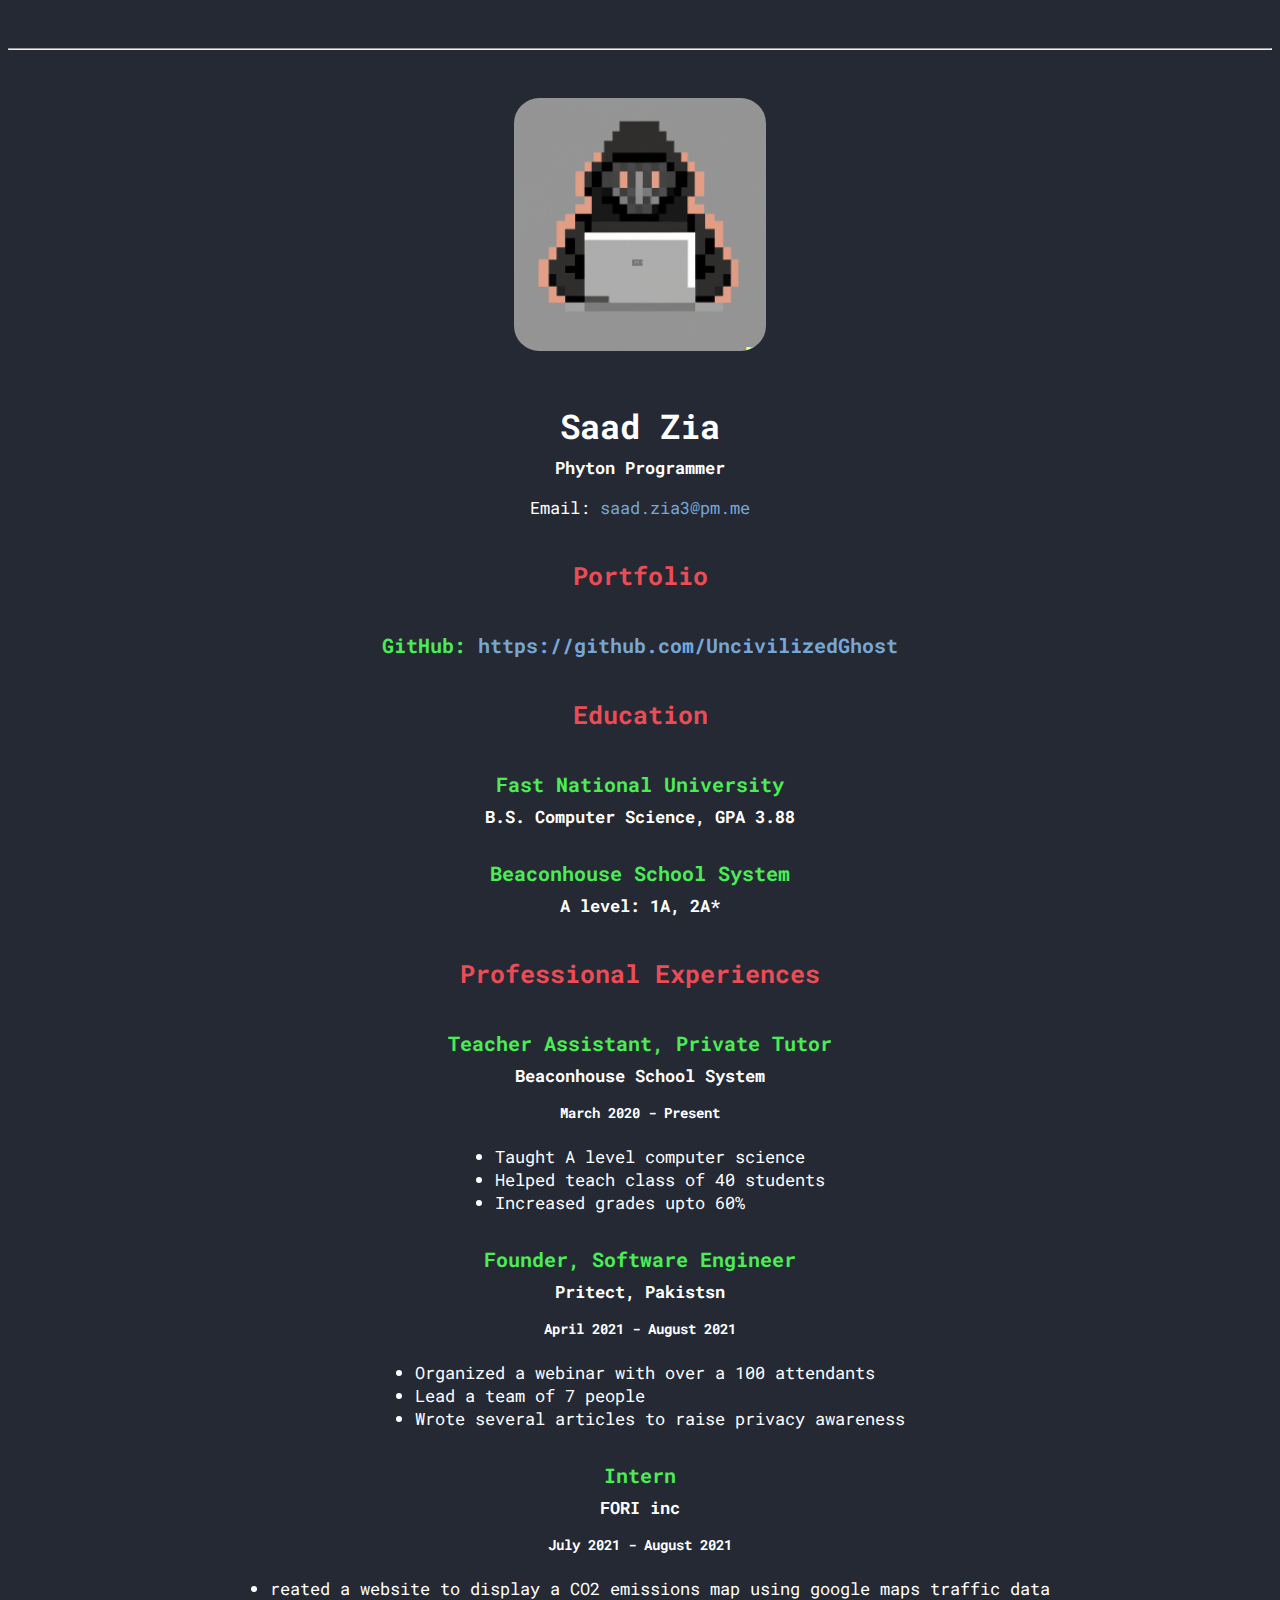
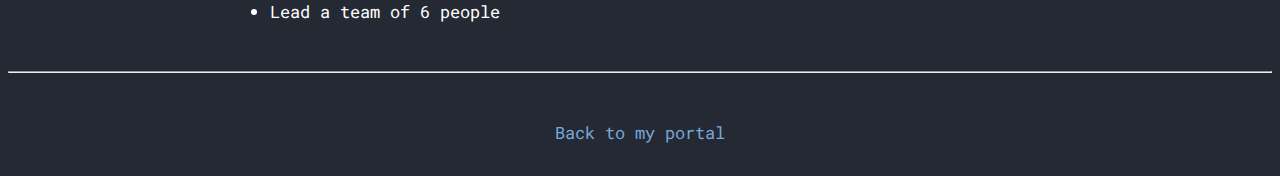
==== resume.html @ c791893d "Add files via upload" ====
<!doctype html>

<!-- this is a comment for human! -->

<html lang="en">

  <header>
    <title>Saad Zia's Resume</title>
    <link rel="stylesheet" href="css/master.css">
    <link rel=="FaviconIcon" href="favicon.ico" type="image/x-icon">
    <link rel=="shortcut" href="favicon.ico" type="image/x-icon">
    <meta name="viewport" content="windth=device-width, inital-scale=1, shrink-to-fit=no">
    <link href='https://fonts.googleapis.com/css?family=Roboto Mono' rel='stylesheet'>
	<style>img {border-radius: 10%;}</style>
  </header>


  <body>
    <hr>

    <img src="images/headshot.png" alt="Profile Picture" width="20%">


    <h1>Saad Zia</h1>
    <h4>Phyton Programmer</h4>

    <p>Email: <a href="mailto:saad.zia3@pm.me" target="_blank">saad.zia3@pm.me</a></p>
    <!-- don't post physical address, personal phone number or other personal information on the web! -->

    <h2>Portfolio</h2>
      <h3>GitHub: <a href="https://github.com/UncivilizedGhost" target="_blank">https://github.com/UncivilizedGhost</a></h3>

    <h2>Education</h2>

    <h3>Fast National University</h3>
    <h4>B.S. Computer Science, GPA 3.88</h4>

    <h3>Beaconhouse School System</h3>
    <h4>A level: 1A, 2A*</h4>





    <h2>Professional Experiences</h2>

    <h3>Teacher Assistant, Private Tutor</h3>
    <h4>Beaconhouse School System</h4>
    <h5>March 2020 - Present</h5>
      <ul>
        <li>Taught A level computer science</li>
        <li>Helped teach class of 40 students</li>
	  <li>Increased grades upto 60%</li>
      </ul>


    <h3>Founder, Software Engineer</h3>
    <h4>Pritect, Pakistsn</h4>
    <h5>April 2021 - August 2021</h5>
      <ul>
        <li>Organized a webinar with over a 100 attendants</li>
        <li>Lead a team of 7 people</li>
	  <li>Wrote several articles to raise privacy awareness</li>
      </ul>
  </body>

    <h3>Intern</h3>
    <h4>FORI inc</h4>
    <h5>July 2021 - August 2021</h5>
      <ul>
        <li>reated a website to display a CO2 emissions map using google maps traffic data</li>
        <li>Lead a team of 6 people</li>
      </ul>
  </body>





  <footer>
  <hr>
  <p><a href="index.html">Back to my portal</a><p>
  </footer>

</html>
---- css/master.css ----
/* Cascading stylesheet for the website */

/* Text inside these asterisks and slashes are comments for human */

  a {
    color: #77a7d7;
    text-decoration: none; /* This means we do not want hyperlinks to be underlined */
  }

  a:hover {
    color: red;
    text-decoration: none; /* This means we do not want hyperlinks to be underlined */
  }



 
  body {
    background-color: #242933;
    color: white;
    font-family: 'Roboto Mono', monospace;
    text-align: center;
    font-size: 1.05em;
   }

  footer {
    margin-top: 2rem;
    margin-bottom: 2rem;
  }

  h1 {
    margin-bottom: 0.5rem;
    margin-top: 3rem;
   }

  h2 {
    color: #ec4c56;
    margin-bottom: 2.5rem;
    margin-top: 2.5rem; both the bottom margin and top margin to 2.5rem here */
   }

  h3 {
	color:#4cec56; 
    margin-bottom: 0;
    margin-top: 2rem;
  }

  h4 {
    margin-bottom: 1rem;
    margin-top: 0.5rem;
  }

  h5 {
    margin-top: 0.5rem;
  }

  hr {
    margin-bottom: 3rem;
    margin-top: 3rem;
  }

  /* this controls how the bullet points in the resume page looks */
  ul {
    display: table;
    margin: 0 auto;
    text-align: left;
  }
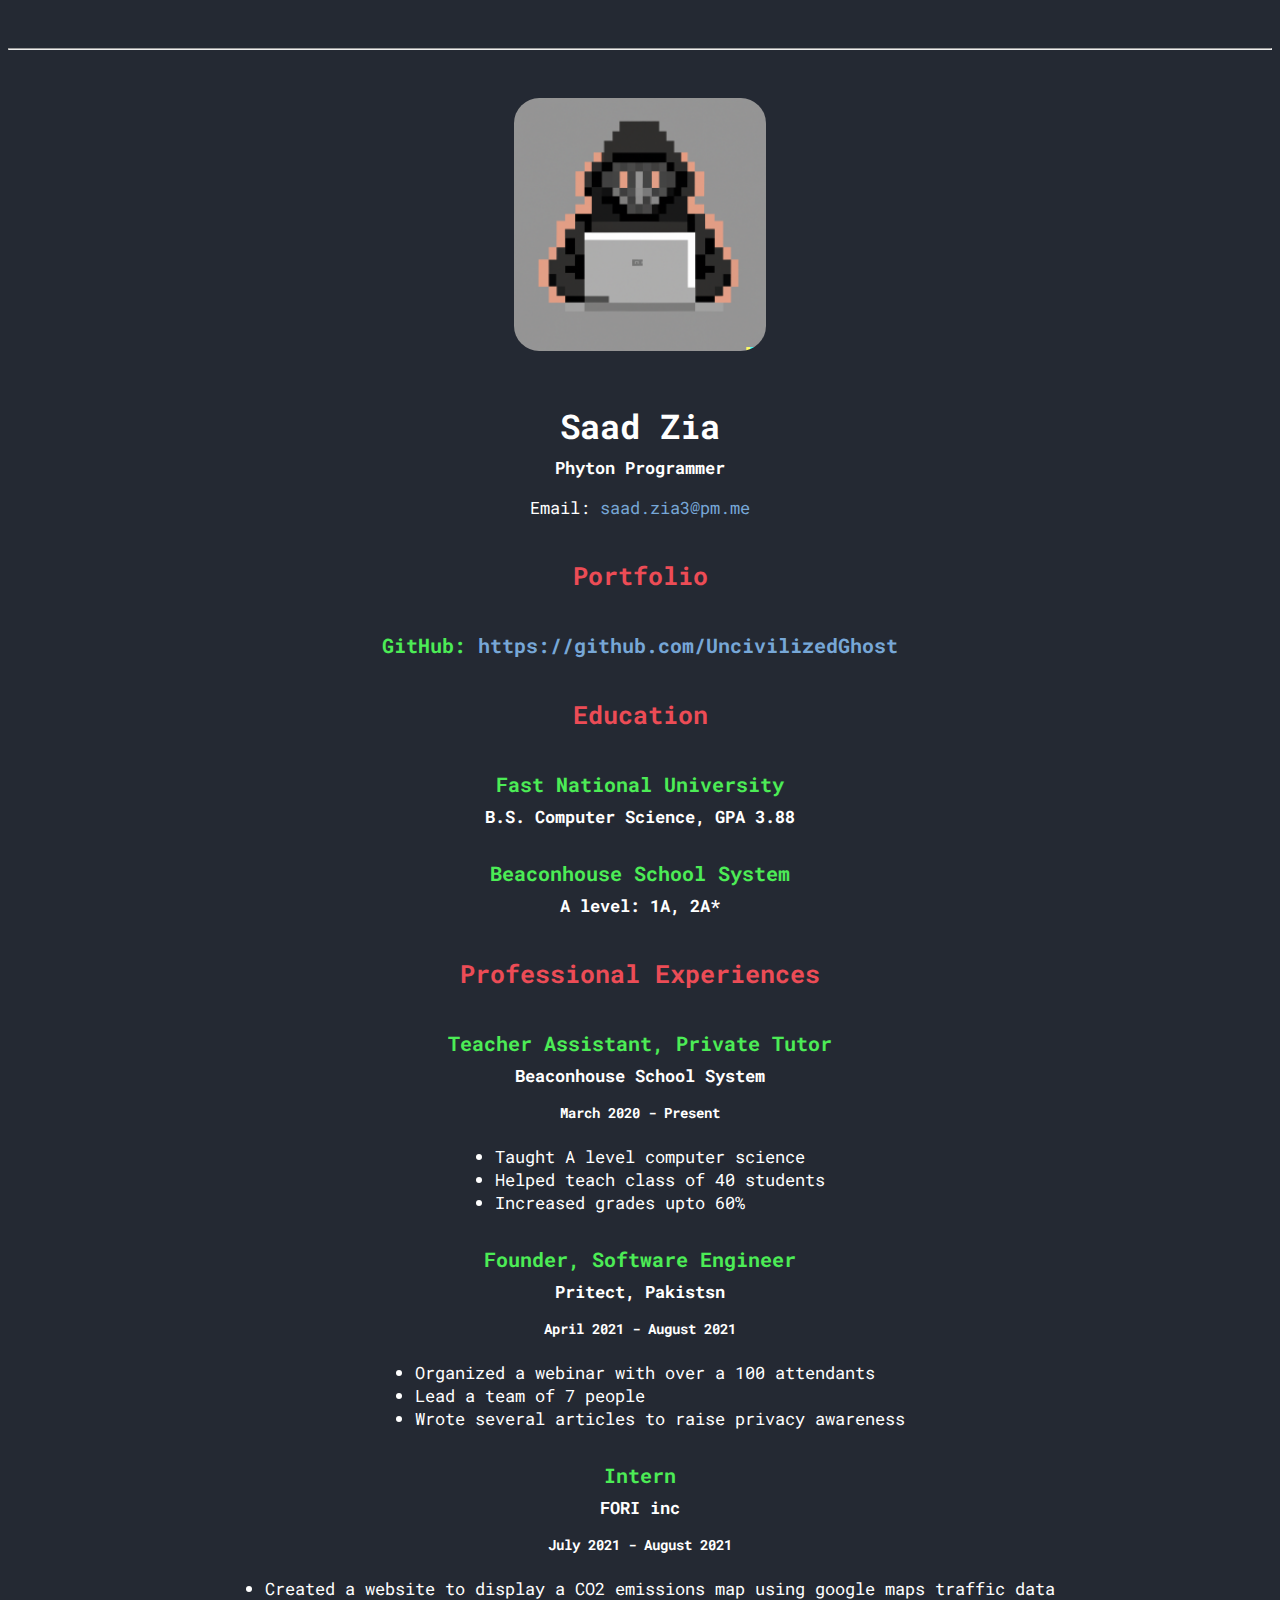
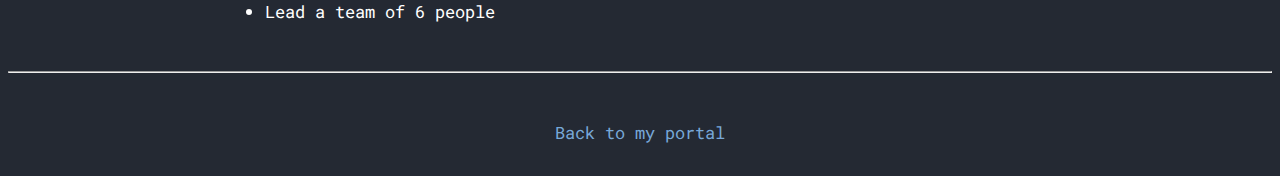
==== commit 44354209: "Update resume.html" ====
--- a/resume.html
+++ b/resume.html
@@ -68,7 +68,7 @@
     <h4>FORI inc</h4>
     <h5>July 2021 - August 2021</h5>
       <ul>
-        <li>reated a website to display a CO2 emissions map using google maps traffic data</li>
+        <li>Created a website to display a CO2 emissions map using google maps traffic data</li>
         <li>Lead a team of 6 people</li>
       </ul>
   </body>
